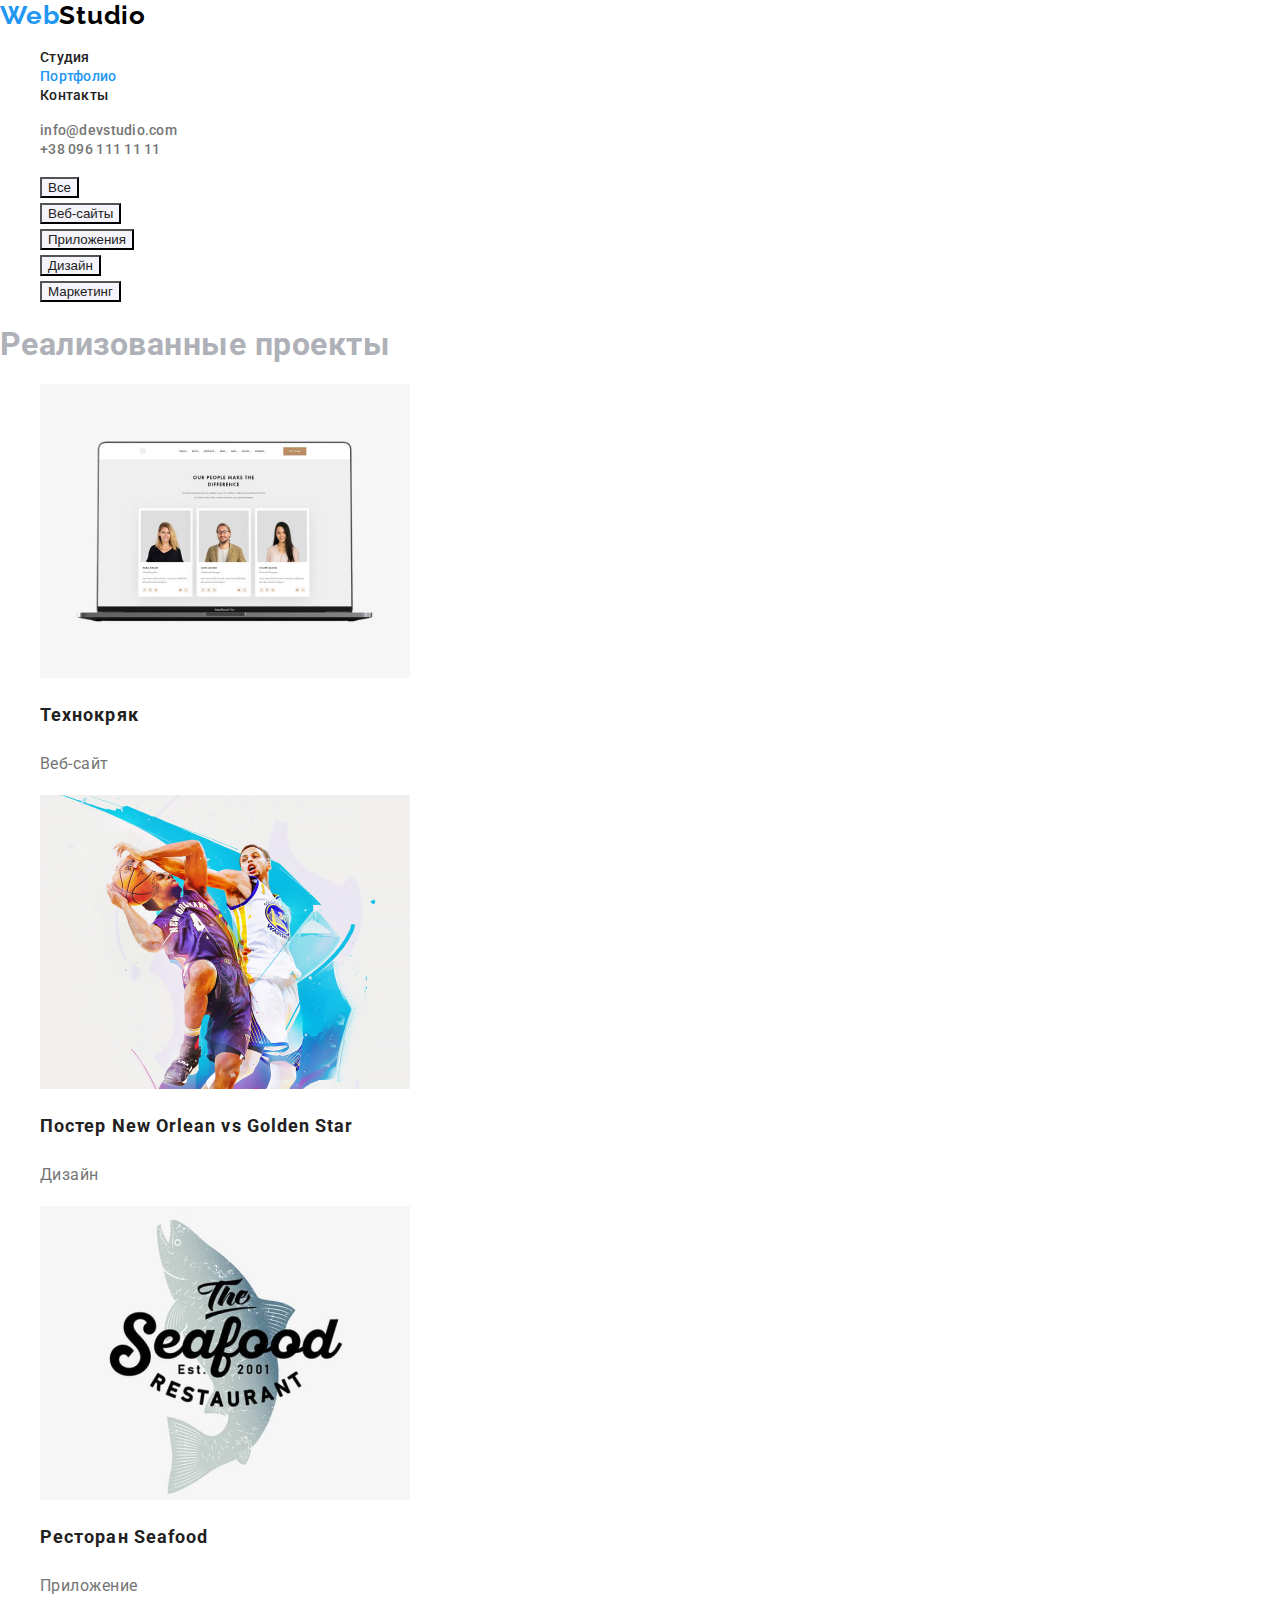
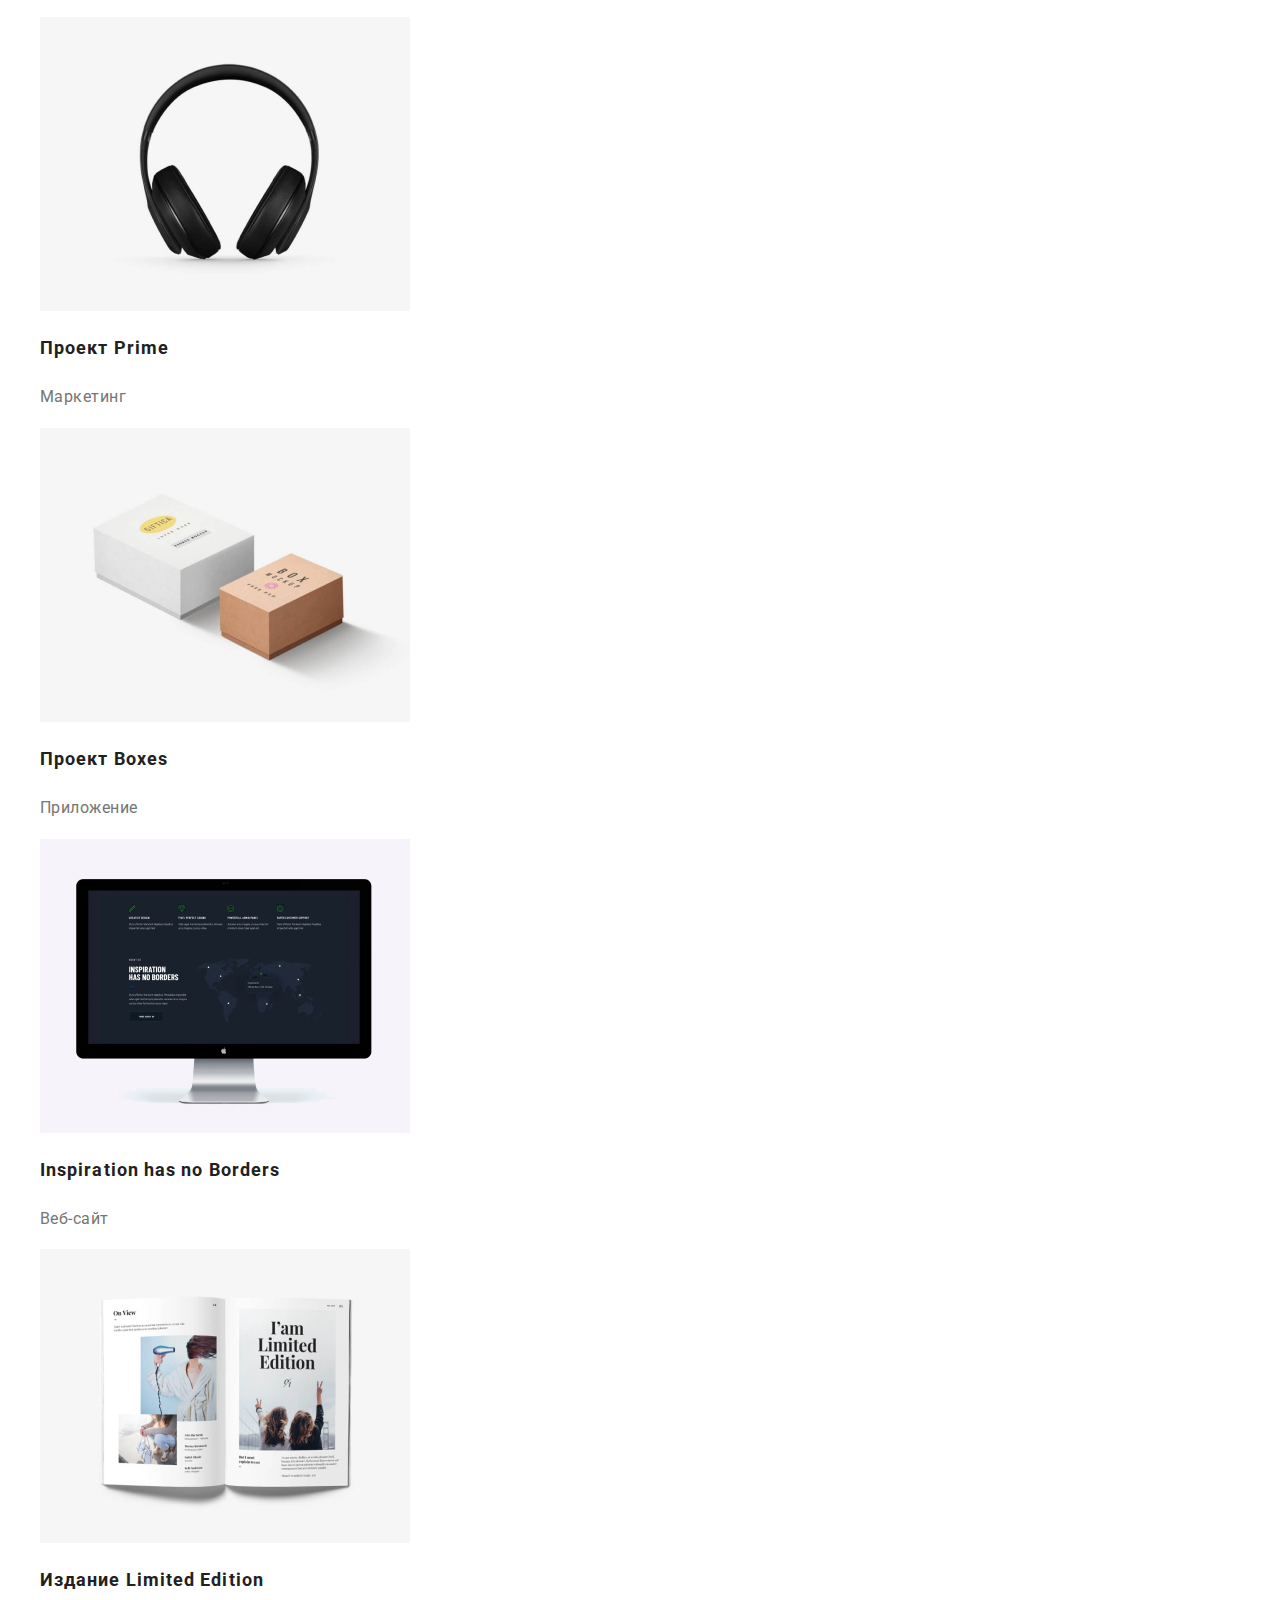
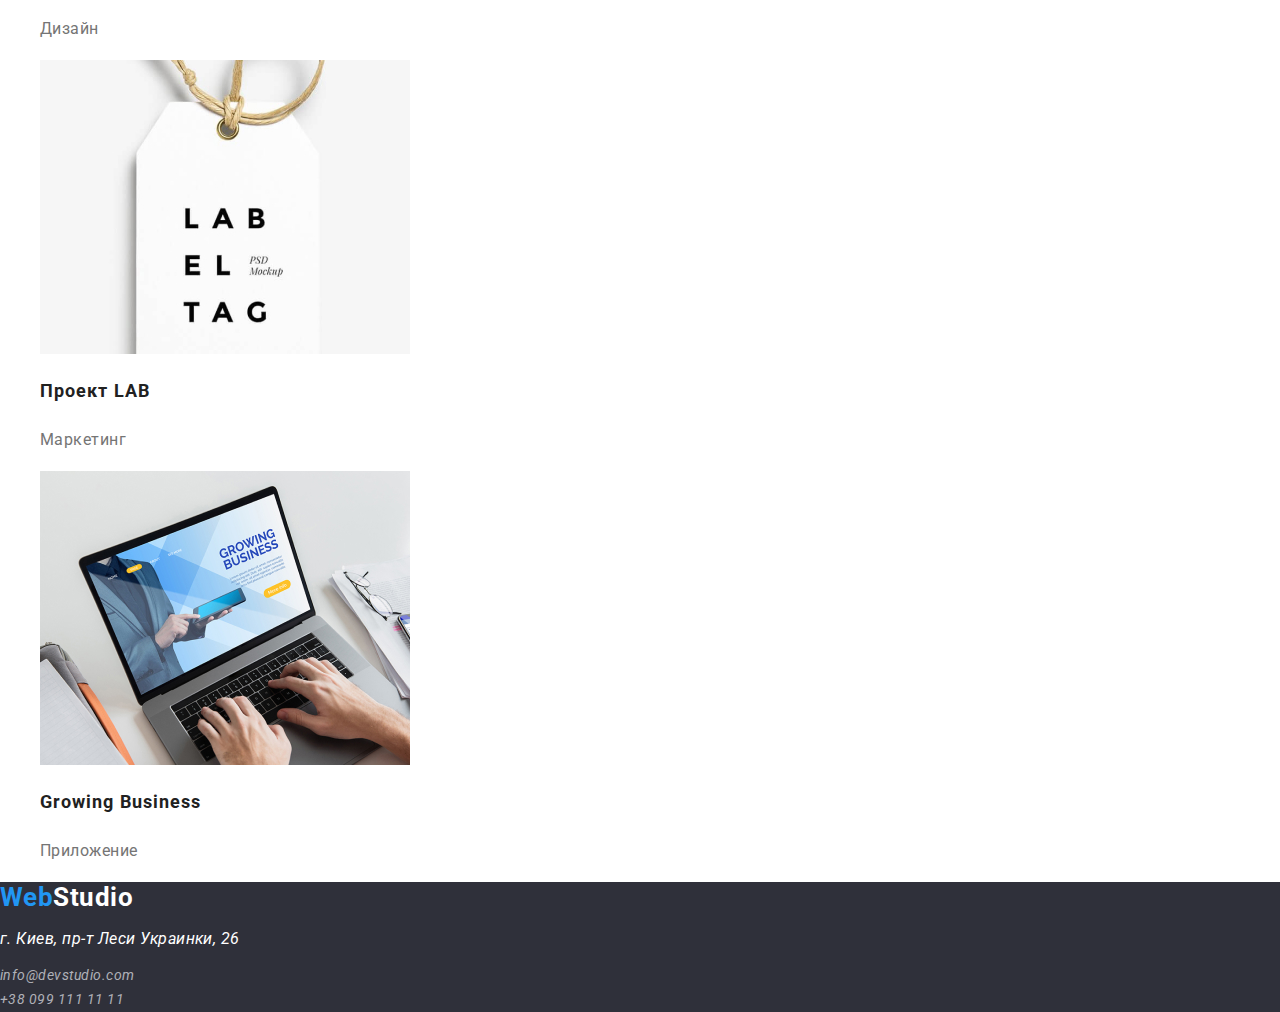
==== portfolio.html @ 4546f3c5 "ДЗ 2" ====
<!DOCTYPE html>
<html lang="ru">

<head>
    <meta charset="UTF-8">
    <meta http-equiv="X-UA-Compatible" content="IE=edge">
    <meta name="viewport" content="width=device-width, initial-scale=1.0">
    <title>Portfolio</title>

    <link
        href="https://fonts.googleapis.com/css2?family=Raleway:wght@700&family=Roboto:wght@400;500;700;900&display=swap"
        rel="stylesheet">
    <link rel="stylesheet" href="./css/main.css">

</head>

<body>

    <!--Шапка сайта. Навигация.-->

    <header class="page-header">
        <nav>
            <a href="./index.html" class="logo"><span class="blue">Web</span>Studio </a>
    
            <ul class="page-nav list">
                <li><a href="./index.html" class="link contacts-link">Студия</a></li>
                <li><a href="./portfolio.html" class="link current">Портфолио</a></li>
                <li><a href="" class="link">Контакты</a></li>
            </ul>
        </nav>
    
        <!--Контактная информация-->
    
        <ul class="contacts-nav list">
            <li>
                <a href="mailto:info@devstudio.com" class="contacts-link">info@devstudio.com</a>
            </li>
            <li>
                <a href="tel:+380961111111" class="contacts-link">+38 096 111 11 11</a>
            </li>
        </ul>
    </header>
    <main>
        <ul class="button-nav">
            <li><button type="button" class="list-nav">Все</button></li>
            <li><button type="button" class="list-nav">Веб-сайты</button></li>
            <li><button type="button" class="list-nav">Приложения</button></li>
            <li><button type="button" class="list-nav">Дизайн</button></li>
            <li><button type="button" class="list-nav">Маркетинг</button></li>
        </ul>

        <!--Наши реализованные проекты-->

        <section class="section">
            <h1>Реализованные проекты</h1>
            <ul class="project-nav list">
                <li>
                    <a href="" class="decor">
                        <img src="./images/project-1.jpg" alt="Проект Технокряк" width="370" height="294">
                        <h2 class="title">Технокряк</h2>
                        <p class="text">Веб-сайт</p>
                    </a>
                </li>
                <li>
                    <a href="" class="decor">
                        <img src="./images/project-2.jpg" alt="Дизайн постера" width="370" height="294">
                        <h2 class="title">Постер New Orlean vs Golden Star</h2>
                        <p class="text">Дизайн</p>
                    </a>
                </li>
                <li>
                    <a href="" class="decor">
                        <img src="./images/project-3.jpg" alt="Приложение для ресторана" width="370" height="294">
                        <h2 class="title">Ресторан Seafood</h2>
                        <p class="text">Приложение</p>
                    </a>
                </li>
                <li>
                    <a href="" class="decor">
                        <img src="./images/project-4.jpg" alt="Проект Прайм" width="370" height="294">
                        <h2 class="title">Проект Prime</h2>
                        <p class="text">Маркетинг</p>
                    </a>
                </li>
                <li>
                    <a href="" class="decor">
                        <img src="./images/project-5.jpg" alt="Проект приложения упаковки" width="370" height="294">
                        <h2 class="title">Проект Boxes</h2>
                        <p class="text">Приложение</p>
                    </a>
                </li>
                <li>
                    <a href="" class="decor">
                        <img src="./images/project-6.jpg" alt="Веб-сайт для вдохновения" width="370" height="294">
                        <h2 class="title">Inspiration has no Borders</h2>
                        <p class="text">Веб-сайт</p>
                    </a>
                </li>
                <li>
                    <a href="" class="decor">
                        <img src="./images/project-7.jpg" alt="Проект дизайна журнала" width="370" height="294">
                        <h2 class="title">Издание Limited Edition</h2>
                        <p class="text">Дизайн</p>
                    </a>
                </li>
                <li>
                    <a href="" class="decor">
                        <img src="./images/project-8.jpg" alt="Маркетинговый проект Лаб" width="370" height="294">
                        <h2 class="title">Проект LAB</h2>
                        <p class="text">Маркетинг</p>
                    </a>
                </li>
                <li>
                    <a href="" class="decor">
                        <img src="./images/project-9.jpg" alt="Приложение для бизнеса" width="370" height="294">
                        <h2 class="title">Growing Business</h2>
                        <p class="text">Приложение</p>
                    </a>
                </li>
            </ul>
        </section>

    </main>

    <!--Подвал сайта-->

    <footer class="page-footer bgc">
        <a href="./index.html" class="logo"><span class="blue">Web</span><span class="white">Studio</span></a>
        <address class="page-nav list">
            <p class="addr">г. Киев, пр-т Леси Украинки, 26 <br /></p>
            <a href="mailto:info@devstudio.com" class="cont-link">info@devstudio.com</a> <br />
            <a href="tel:+380961111111" class="cont-link">+38 099 111 11 11</a>
        </address>
    </footer>
</body>
---- css/main.css ----
/* вторичный цвет текста  #212121    черный*/
/* основной цвет текста  #757575     серый*/
/* доп цвет текста  #FFFFFF    белый*/
/* основной акцентный цвет эффектов выделения  #2196F3    голубой*/
/* цвет иконок и вторичного фона #AFB1B8 светло-серый*/

/*General styles */
:root {
    --primary-text-color: #AFB1B8;
    --secondary-text-color: #212121;
    --additional-text-color: #757575;
    --accent-color: #2196F3;
    --main-background-color: #FFFFFF;
    --logo-color: #000000;
    --button-nav-color: #F5F4FA;
    --footer-color: #2F303A;
}
body {
    background-color: #FFFFFF;
    color: #AFB1B8;

    font-family: 'Roboto', sans-serif;
    letter-spacing: 0.03em;

    
    /* полное обнуление маржина*/
    margin: 0;
}

.list {
    list-style: none;
}

/* Header styles*/

.page-header .logo {
   color: var(--logo-color);
    text-decoration: none;

    font-family: Raleway, sans-serif;
    font-weight: 700;
    font-size: 26px;
    line-height: 1.19;
    letter-spacing: 0.03em;
}

.page-header .blue {
    color: var(--accent-color);
}

.page-nav .link {
    color: var(--secondary-text-color);
    text-decoration: none;

    font-weight: 500;
    font-size: 14px;
    line-height: 1.14;
    letter-spacing: 0.02em;
}

.page-nav .link:hover {
    color: var(--accent-color);
}

.page-nav .link.current {
    color: var(--accent-color);
}

.contacts-nav .contacts-link {
    color: var(--additional-text-color);
    text-decoration: none;

    font-weight: 500;
    font-size: 14px;
    line-height: 1.14;
    letter-spacing: 0.02em;
}

.contacts-link:hover, 
.contacts-link:focus  {
    color: var(--accent-color);
}


/* Hero block*/
.hero-title {
    color: var(--main-background-color);

    font-style: normal;
    font-size: 44px;
    font-weight: 900;
    line-height: 1.36;
    letter-spacing: 0.06em;
    text-align: center;
    text-transform: uppercase;
}

.hero .btn {
    /* font-size: 24px; */
}

.btn {
    color: var(--main-background-color);
    background-color: var(--accent-color);
    border: none;

    font-family: inherit;
}

/* Advantages block*/

.features-nav .title {
    color: var(--secondary-text-color);

    font-weight: 700;
    font-size: 14px;
    line-height: 1.14;
    text-transform: uppercase;

}

.features-nav .text {
    color: var(--additional-text-color);

    font-size: 14px;
    line-height: 1.71;
}

.section-title {
    color: var(--secondary-text-color);

    font-weight: 700;
    font-size: 36px;
    line-height: 1.17;
    text-align: center;
}

.team {
    background-color: var(--button-nav-color);
}
/* Clients*/

.client-nav .item:hover{
    color: var(--accent-color);
}
/* Our Team*/

.team-nav .title {
    color: var(--secondary-text-color);
}
/* Footer styles*/ 

.page-footer .logo {
   color: var(--logo-color);
    text-decoration: none;

    font-weight: 700;
    font-size: 26px;
    line-height: 1.19;
}

.page-footer .blue {
    color: var(--accent-color);
}

.page-footer .white {
    color: var(--main-background-color);
}

.page-nav .cont-link {
    color: var(--primary-text-color);
    text-decoration: none;

    font-size: 14px;
    line-height: 1.71;
}

.page-nav .contacts-link:hover {
    color: var(--accent-color);
}

.bgc {
    background-color: var(--footer-color);
}

.addr {
    color: var(--main-background-color);
}

.sign {
    color: var(--main-background-color);
    font-weight: 700;
    font-size: 14px;
    line-height: 1.14;
    text-transform: uppercase;
}



/* Стили для portfolio.html*/

.project-nav .decor {
    text-decoration: none;
}

.project-nav .title {
    color: var(--secondary-text-color);

    font-weight: 700;
    font-size: 18px;
    line-height: 2.0;
    letter-spacing: 0.06em;
}

.project-nav .text {
    color: var(--additional-text-color);

    font-size: 16px;
    line-height: 1.87;
}

.project-nav .accent {
    color: var(--main-background-color);
    background-color: var(--accent-color);

    font-size: 18px;
    line-height: 1.56;

}

.button-nav {
    list-style-type: none;

font-weight: 500;
font-size: 16px;
line-height: 1.62;
}
.list-nav {
    color: var(--secondary-text-color);
    background-color: var(--button-nav-color);

}

.button-nav .list-nav:hover,
.button-nav .list-nav:focus {
    background-color: var(--accent-color);
    color: var(--main-background-color);
}
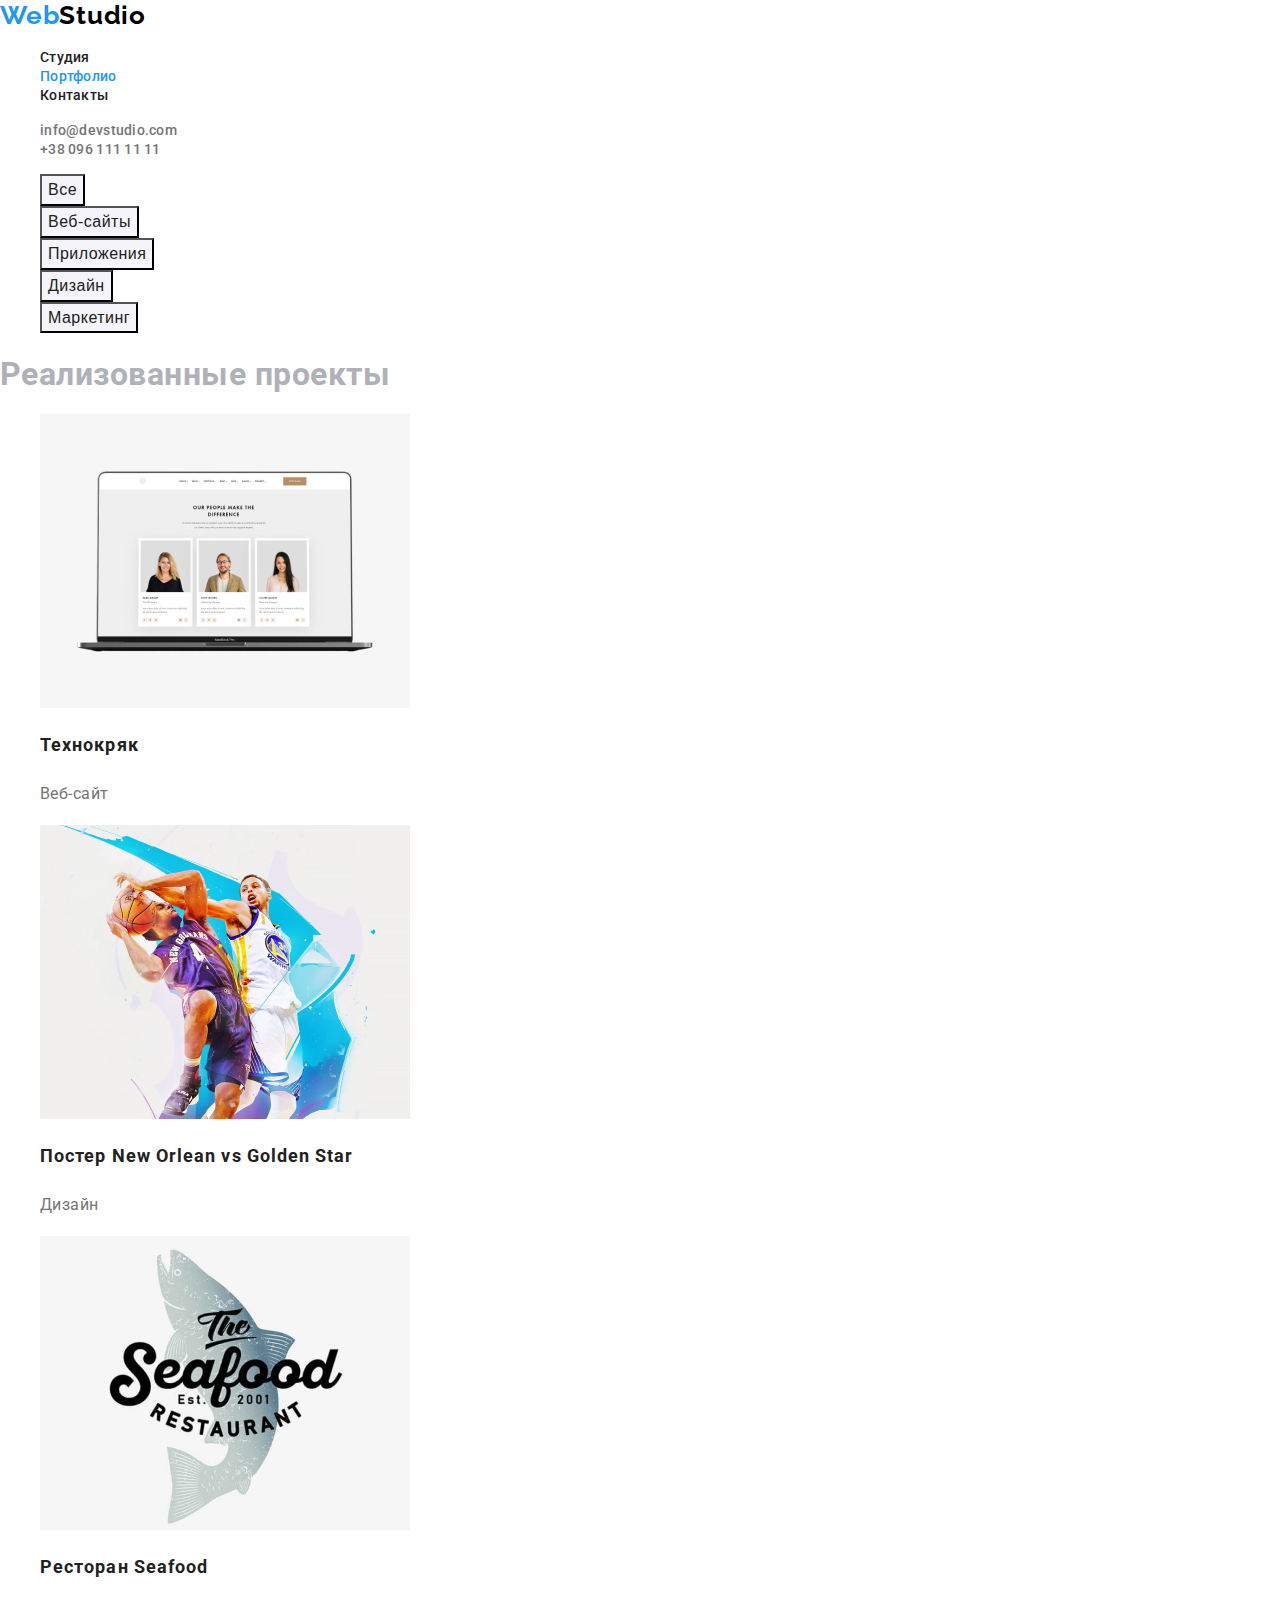
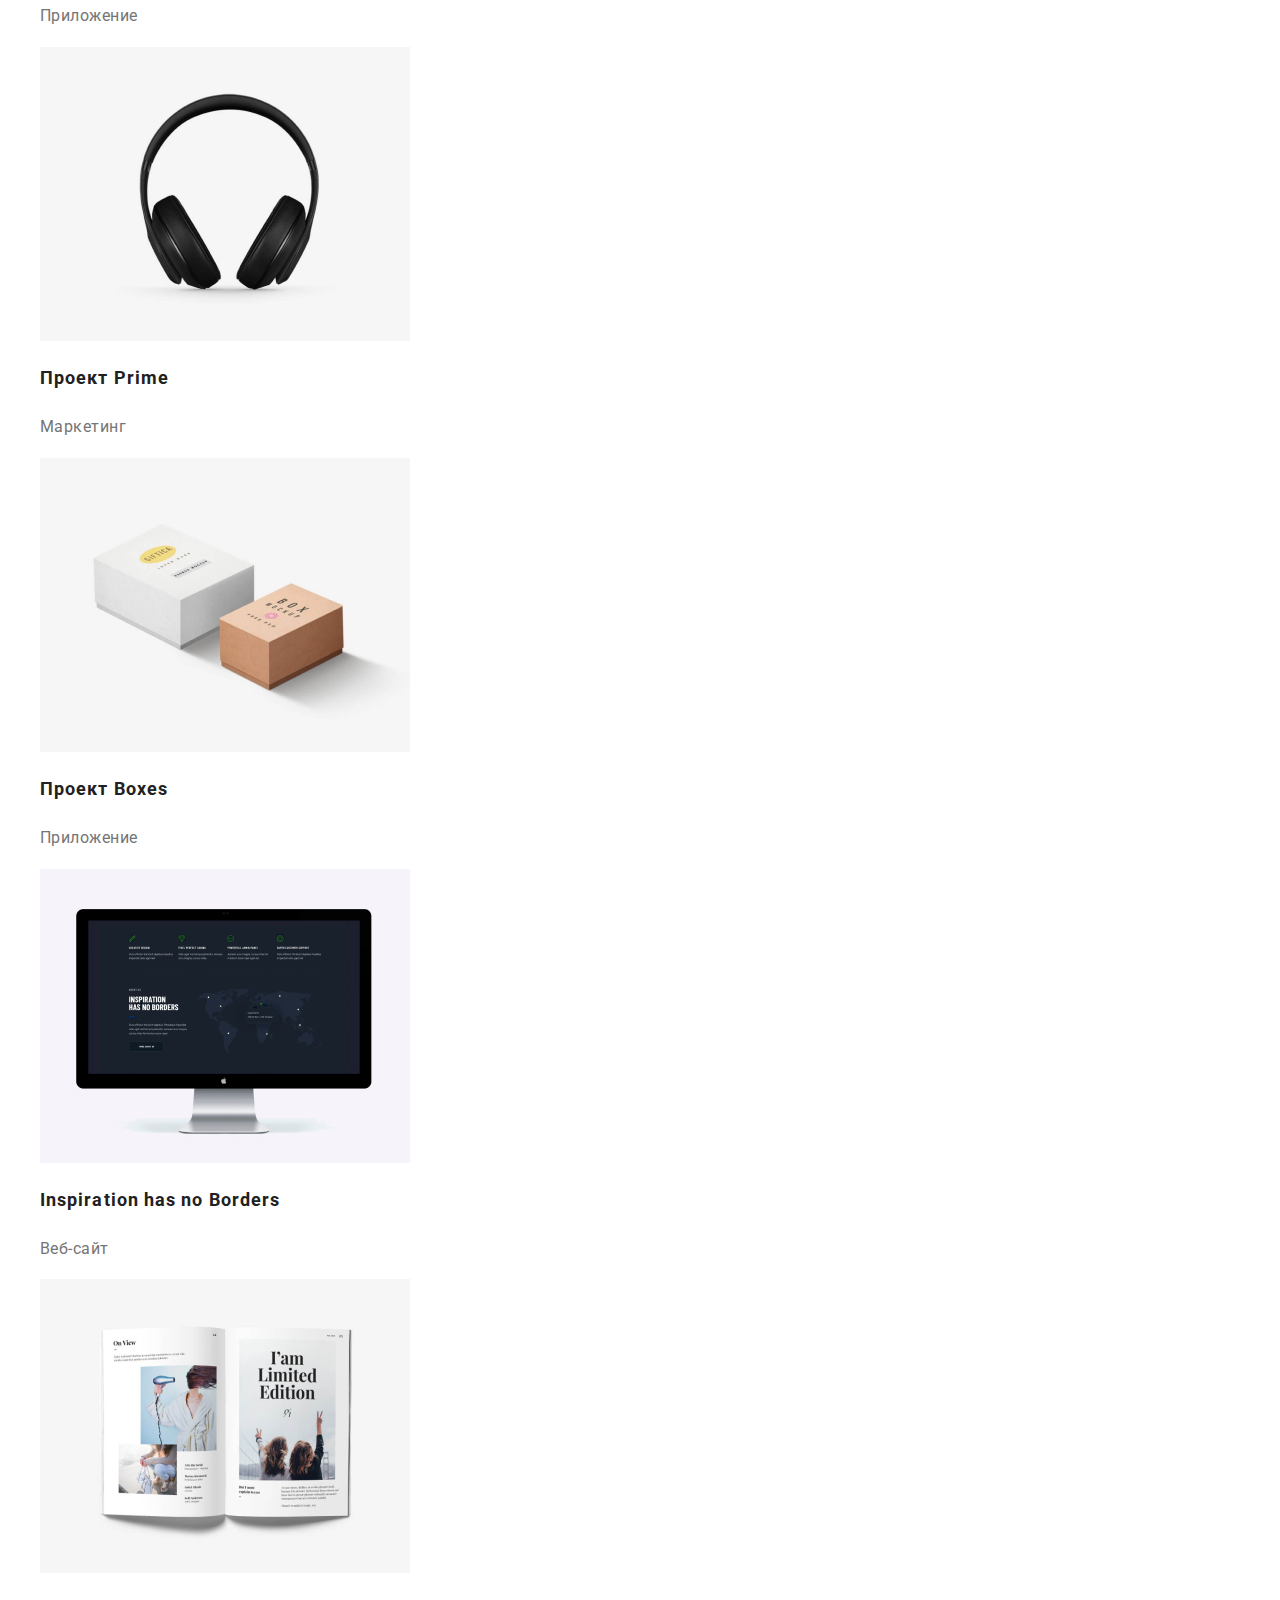
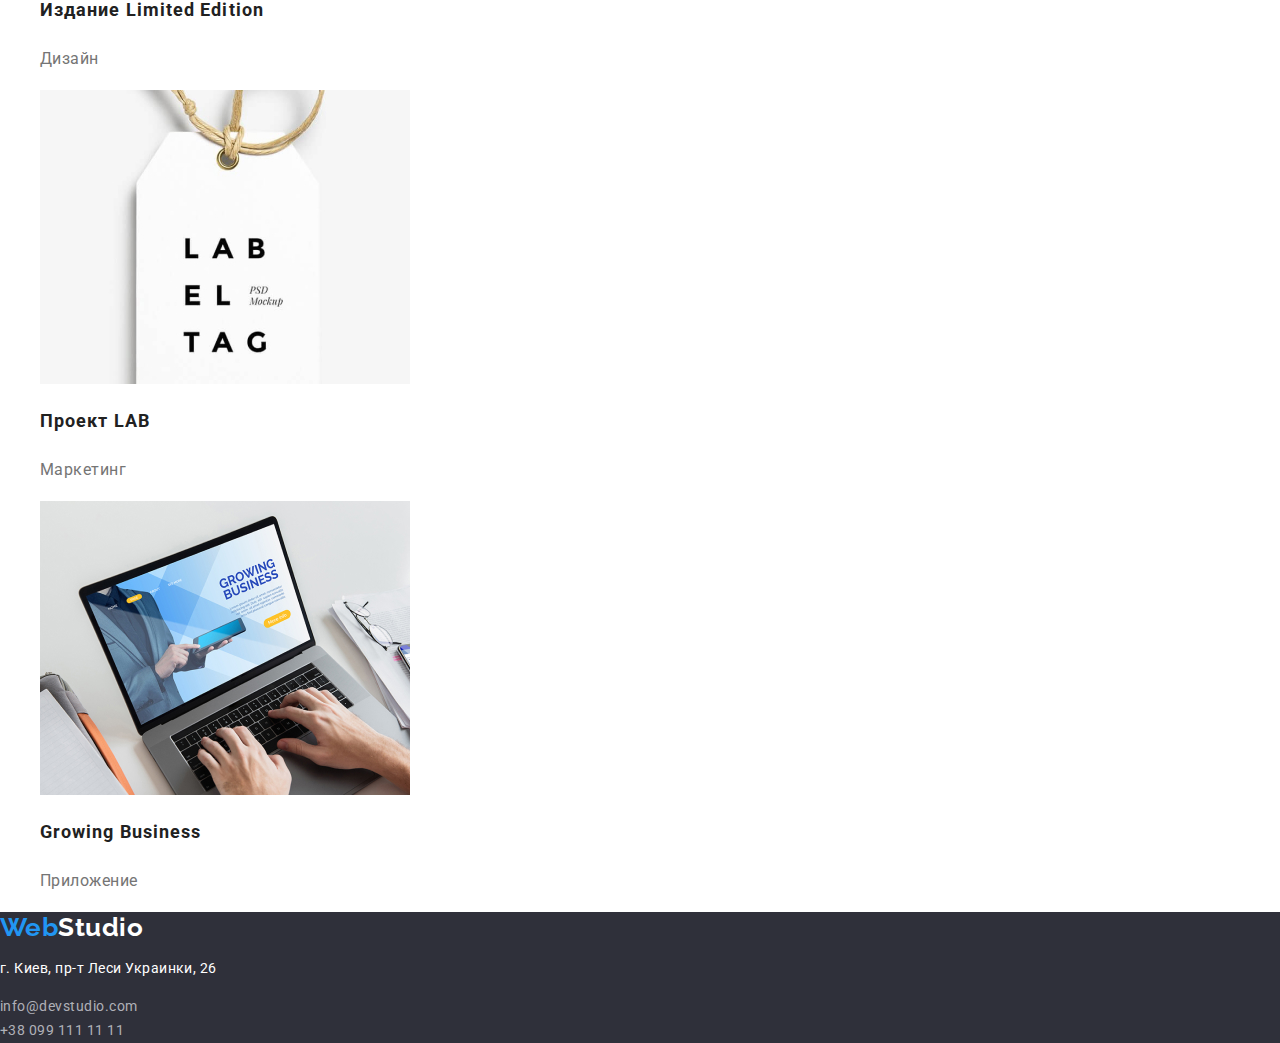
==== commit 971dc619: "Правки ДЗ 2" ====
--- a/portfolio.html
+++ b/portfolio.html
@@ -41,17 +41,18 @@
         </ul>
     </header>
     <main>
-        <ul class="button-nav">
-            <li><button type="button" class="list-nav">Все</button></li>
-            <li><button type="button" class="list-nav">Веб-сайты</button></li>
-            <li><button type="button" class="list-nav">Приложения</button></li>
-            <li><button type="button" class="list-nav">Дизайн</button></li>
-            <li><button type="button" class="list-nav">Маркетинг</button></li>
-        </ul>
-
         <!--Наши реализованные проекты-->
 
         <section class="section">
+
+                 <ul class="button-nav">
+                    <li><button type="button" class="list-nav">Все</button></li>
+                    <li><button type="button" class="list-nav">Веб-сайты</button></li>
+                    <li><button type="button" class="list-nav">Приложения</button></li>
+                    <li><button type="button" class="list-nav">Дизайн</button></li>
+                    <li><button type="button" class="list-nav">Маркетинг</button></li>
+                </ul>
+
             <h1>Реализованные проекты</h1>
             <ul class="project-nav list">
                 <li>
--- a/css/main.css
+++ b/css/main.css
@@ -6,243 +6,250 @@
 
 /*General styles */
 :root {
-    --primary-text-color: #AFB1B8;
-    --secondary-text-color: #212121;
-    --additional-text-color: #757575;
-    --accent-color: #2196F3;
-    --main-background-color: #FFFFFF;
-    --logo-color: #000000;
-    --button-nav-color: #F5F4FA;
-    --footer-color: #2F303A;
+  --primary-text-color: #afb1b8;
+  --secondary-text-color: #212121;
+  --additional-text-color: #757575;
+  --accent-color: #2196f3;
+  --main-background-color: #ffffff;
+  --logo-color: #000000;
+  --button-nav-color: #f5f4fa;
+  --footer-color: #2f303a;
 }
 body {
-    background-color: #FFFFFF;
-    color: #AFB1B8;
-
-    font-family: 'Roboto', sans-serif;
-    letter-spacing: 0.03em;
-
-    
-    /* полное обнуление маржина*/
-    margin: 0;
+  background-color: #ffffff;
+  color: #afb1b8;
+
+  font-family: "Roboto", sans-serif;
+  letter-spacing: 0.03em;
+
+  /* полное обнуление маржина*/
+  margin: 0;
 }
 
 .list {
-    list-style: none;
+  list-style: none;
 }
 
 /* Header styles*/
 
 .page-header .logo {
-   color: var(--logo-color);
-    text-decoration: none;
-
-    font-family: Raleway, sans-serif;
-    font-weight: 700;
-    font-size: 26px;
-    line-height: 1.19;
-    letter-spacing: 0.03em;
+  color: var(--logo-color);
+  text-decoration: none;
+
+  font-family: Raleway, sans-serif;
+  font-weight: 700;
+  font-size: 26px;
+  line-height: 1.19;
+  letter-spacing: 0.03em;
 }
 
 .page-header .blue {
-    color: var(--accent-color);
+  color: var(--accent-color);
 }
 
 .page-nav .link {
-    color: var(--secondary-text-color);
-    text-decoration: none;
-
-    font-weight: 500;
-    font-size: 14px;
-    line-height: 1.14;
-    letter-spacing: 0.02em;
+  color: var(--secondary-text-color);
+  text-decoration: none;
+
+  font-weight: 500;
+  font-size: 14px;
+  line-height: 1.14;
+  letter-spacing: 0.02em;
 }
 
 .page-nav .link:hover {
-    color: var(--accent-color);
+  color: var(--accent-color);
 }
 
 .page-nav .link.current {
-    color: var(--accent-color);
+  color: var(--accent-color);
 }
 
 .contacts-nav .contacts-link {
-    color: var(--additional-text-color);
-    text-decoration: none;
-
-    font-weight: 500;
-    font-size: 14px;
-    line-height: 1.14;
-    letter-spacing: 0.02em;
-}
-
-.contacts-link:hover, 
-.contacts-link:focus  {
-    color: var(--accent-color);
-}
-
+  color: var(--additional-text-color);
+  text-decoration: none;
+
+  font-weight: 500;
+  font-size: 14px;
+  line-height: 1.14;
+  letter-spacing: 0.02em;
+}
+
+.contacts-link:hover,
+.contacts-link:focus {
+  color: var(--accent-color);
+}
 
 /* Hero block*/
 .hero-title {
-    color: var(--main-background-color);
-
-    font-style: normal;
-    font-size: 44px;
-    font-weight: 900;
-    line-height: 1.36;
-    letter-spacing: 0.06em;
-    text-align: center;
-    text-transform: uppercase;
+  color: var(--main-background-color);
+
+  font-style: normal;
+  font-size: 44px;
+  font-weight: 900;
+  line-height: 1.36;
+  letter-spacing: 0.06em;
+  text-align: center;
+  text-transform: uppercase;
 }
 
 .hero .btn {
-    /* font-size: 24px; */
+  /* font-size: 24px; */
 }
 
 .btn {
-    color: var(--main-background-color);
-    background-color: var(--accent-color);
-    border: none;
-
-    font-family: inherit;
+  color: var(--main-background-color);
+  background-color: var(--accent-color);
+  border: none;
+
+  font-family: inherit;
 }
 
 /* Advantages block*/
 
 .features-nav .title {
-    color: var(--secondary-text-color);
-
-    font-weight: 700;
-    font-size: 14px;
-    line-height: 1.14;
-    text-transform: uppercase;
-
+  color: var(--secondary-text-color);
+
+  font-weight: 700;
+  font-size: 14px;
+  line-height: 1.14;
+  text-transform: uppercase;
 }
 
 .features-nav .text {
-    color: var(--additional-text-color);
-
-    font-size: 14px;
-    line-height: 1.71;
+  color: var(--additional-text-color);
+
+  font-size: 14px;
+  line-height: 1.71;
 }
 
 .section-title {
-    color: var(--secondary-text-color);
-
-    font-weight: 700;
-    font-size: 36px;
-    line-height: 1.17;
-    text-align: center;
+  color: var(--secondary-text-color);
+
+  font-weight: 700;
+  font-size: 36px;
+  line-height: 1.17;
+  text-align: center;
 }
 
 .team {
-    background-color: var(--button-nav-color);
+  background-color: var(--button-nav-color);
 }
 /* Clients*/
 
-.client-nav .item:hover{
-    color: var(--accent-color);
+.client-nav .item:hover {
+  color: var(--accent-color);
 }
 /* Our Team*/
 
 .team-nav .title {
-    color: var(--secondary-text-color);
-}
-/* Footer styles*/ 
+  font-weight: 500;
+  font-size: 16px;
+  line-height: 1.19;
+  color: var(--secondary-text-color);
+}
+/* Footer styles*/
 
 .page-footer .logo {
-   color: var(--logo-color);
-    text-decoration: none;
-
-    font-weight: 700;
-    font-size: 26px;
-    line-height: 1.19;
+  font-family: Raleway, sans-serif;
+  color: var(--logo-color);
+  text-decoration: none;
+
+  font-weight: 700;
+  font-size: 26px;
+  line-height: 1.19;
 }
 
 .page-footer .blue {
-    color: var(--accent-color);
+  color: var(--accent-color);
 }
 
 .page-footer .white {
-    color: var(--main-background-color);
+  color: var(--main-background-color);
 }
 
 .page-nav .cont-link {
-    color: var(--primary-text-color);
-    text-decoration: none;
-
-    font-size: 14px;
-    line-height: 1.71;
+  color: var(--primary-text-color);
+  text-decoration: none;
+
+  font-size: 14px;
+  line-height: 1.71;
 }
 
 .page-nav .contacts-link:hover {
-    color: var(--accent-color);
+  color: var(--accent-color);
 }
 
 .bgc {
-    background-color: var(--footer-color);
+  background-color: var(--footer-color);
 }
 
 .addr {
-    color: var(--main-background-color);
+  color: var(--main-background-color);
+  font-style: normal;
+  font-size: 14px;
+  line-height: 1.71;
+}
+
+.cont-link {
+  font-style: normal;
+  font-size: 14px;
+  line-height: 1.71;
 }
 
 .sign {
-    color: var(--main-background-color);
-    font-weight: 700;
-    font-size: 14px;
-    line-height: 1.14;
-    text-transform: uppercase;
-}
-
-
+  color: var(--main-background-color);
+  font-weight: 700;
+  font-size: 14px;
+  line-height: 1.14;
+  text-transform: uppercase;
+}
 
 /* Стили для portfolio.html*/
 
 .project-nav .decor {
-    text-decoration: none;
+  text-decoration: none;
 }
 
 .project-nav .title {
-    color: var(--secondary-text-color);
-
-    font-weight: 700;
-    font-size: 18px;
-    line-height: 2.0;
-    letter-spacing: 0.06em;
+  color: var(--secondary-text-color);
+
+  font-weight: 700;
+  font-size: 18px;
+  line-height: 2;
+  letter-spacing: 0.06em;
 }
 
 .project-nav .text {
-    color: var(--additional-text-color);
-
-    font-size: 16px;
-    line-height: 1.87;
+  color: var(--additional-text-color);
+
+  font-size: 16px;
+  line-height: 1.87;
 }
 
 .project-nav .accent {
-    color: var(--main-background-color);
-    background-color: var(--accent-color);
-
-    font-size: 18px;
-    line-height: 1.56;
-
+  color: var(--main-background-color);
+  background-color: var(--accent-color);
+
+  font-size: 18px;
+  line-height: 1.56;
 }
 
 .button-nav {
-    list-style-type: none;
-
-font-weight: 500;
-font-size: 16px;
-line-height: 1.62;
+  list-style-type: none;
 }
 .list-nav {
-    color: var(--secondary-text-color);
-    background-color: var(--button-nav-color);
-
+  color: var(--secondary-text-color);
+  font-weight: 500;
+  font-size: 16px;
+  line-height: 1.62;
+  text-align: center;
+  letter-spacing: 0.03em;
+  background-color: var(--button-nav-color);
 }
 
 .button-nav .list-nav:hover,
 .button-nav .list-nav:focus {
-    background-color: var(--accent-color);
-    color: var(--main-background-color);
-}+  background-color: var(--accent-color);
+  color: var(--main-background-color);
+}
